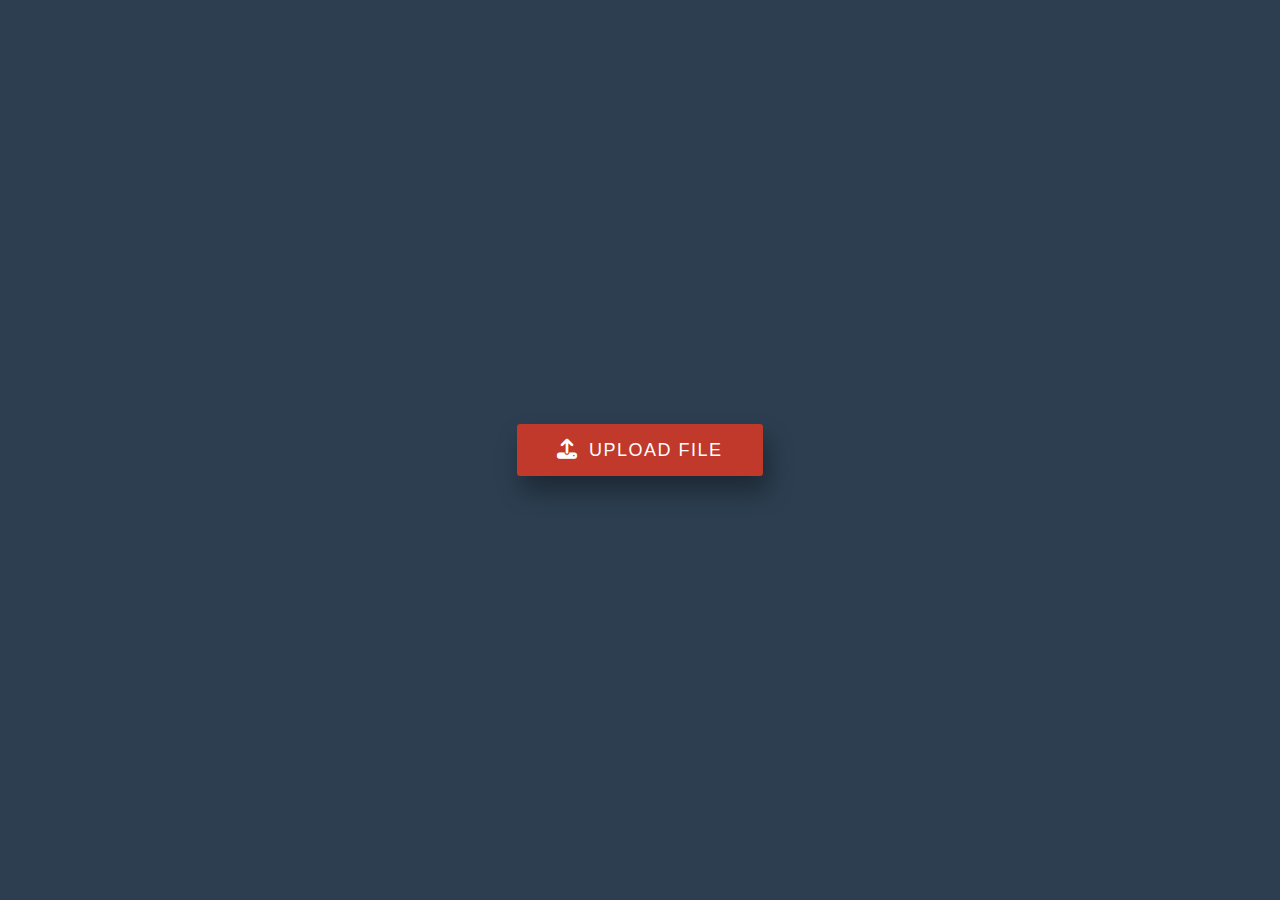
==== index.html @ 4be35e94 "Add files via upload" ====
<!DOCTYPE html>
<html lang="en">
<head>
    <meta charset="UTF-8">
    <meta http-equiv="X-UA-Compatible" content="IE=edge">
    <meta name="viewport" content="width=device-width, initial-scale=1.0">
    <title>Custom File upload button</title>
    <!---Fortawesome cdn-->
    <link rel="stylesheet" href="https://cdnjs.cloudflare.com/ajax/libs/font-awesome/6.2.0/css/all.min.css"/>
    <!---Custom-CSS--->
    <link rel="stylesheet" href="style.css">

</head>
<body>
    <input type="file" id="uploadBtn">
    <label for="uploadBtn"><i class="fa-solid fa-upload"></i>Upload File</label>
</body>
</html>
---- style.css ----
*{
    margin: 0;
    padding: 0;
    box-sizing: border-box;
    outline: none;
}
body{
    height: 100vh;
    display: grid;
    place-content: center;
    font-family: 'Poppins', sans-serif;
    background: #2c3e50;
}

input[type ="file"]{
    display: none;
}

label{
    display: inline-block;
    text-transform: uppercase;
    color: #fff;
    background: #c0392b;
    text-align: center;
    padding: 15px 40px;
    font-size: 18px;
    letter-spacing: 1.5px;
    user-select: none;
    cursor: pointer;
    box-shadow: 5px 15px 25px rgba(0,0,0,0.35);
    border-radius: 3px;
}

label i{
    font-size: 20px;
    margin-right: 10px;
}

label:active{
    transform: scale(0.9);
}
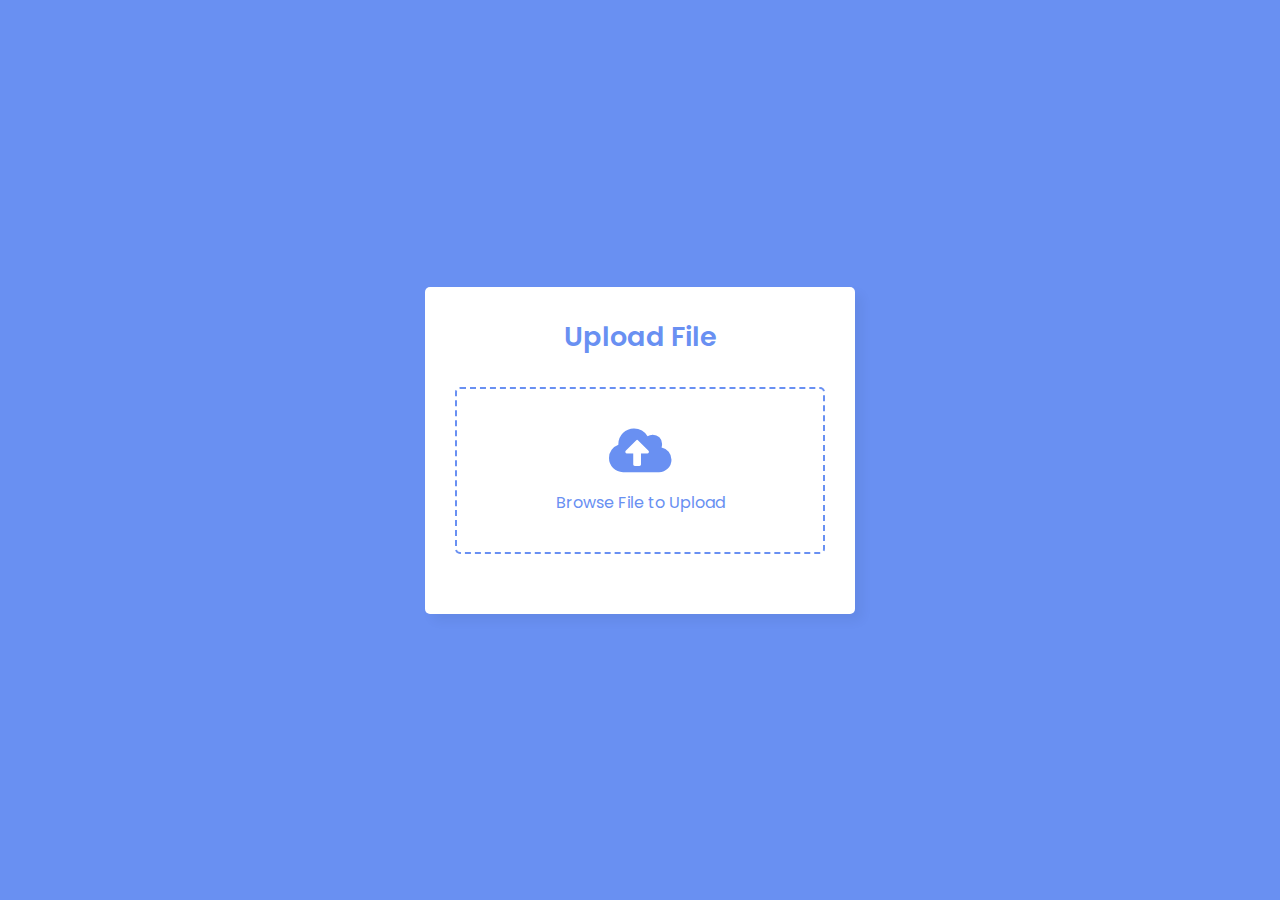
==== commit d1e18c3d: "Add files via upload" ====
--- a/index.html
+++ b/index.html
@@ -1,18 +1,25 @@
 <!DOCTYPE html>
 <html lang="en">
 <head>
-    <meta charset="UTF-8">
-    <meta http-equiv="X-UA-Compatible" content="IE=edge">
-    <meta name="viewport" content="width=device-width, initial-scale=1.0">
-    <title>Custom File upload button</title>
-    <!---Fortawesome cdn-->
-    <link rel="stylesheet" href="https://cdnjs.cloudflare.com/ajax/libs/font-awesome/6.2.0/css/all.min.css"/>
-    <!---Custom-CSS--->
-    <link rel="stylesheet" href="style.css">
-
+  <meta charset="UTF-8">
+  <meta name="viewport" content="width=device-width, initial-scale=1.0">
+  <title>File Upload</title>
+  <link rel="stylesheet" href="style.css">
+  <link rel="stylesheet" href="https://cdnjs.cloudflare.com/ajax/libs/font-awesome/5.15.3/css/all.min.css"/>
 </head>
 <body>
-    <input type="file" id="uploadBtn">
-    <label for="uploadBtn"><i class="fa-solid fa-upload"></i>Upload File</label>
+  <div class="wrapper">
+    <header>Upload File</header>
+    <form action="#">
+      <input class="file-input" type="file" name="file" hidden>
+      <i class="fas fa-cloud-upload-alt"></i>
+      <p>Browse File to Upload</p>
+    </form>
+    <section class="progress-area"></section>
+    <section class="uploaded-area"></section>
+  </div>
+
+  <script src="script.js"></script>
+
 </body>
 </html>--- a/style.css
+++ b/style.css
@@ -1,41 +1,121 @@
+/* Import Google font - Poppins */
+@import url('https://fonts.googleapis.com/css2?family=Poppins:wght@400;500;600&display=swap');
 *{
-    margin: 0;
-    padding: 0;
-    box-sizing: border-box;
-    outline: none;
+  margin: 0;
+  padding: 0;
+  box-sizing: border-box;
+  font-family: "Poppins", sans-serif;
 }
 body{
-    height: 100vh;
-    display: grid;
-    place-content: center;
-    font-family: 'Poppins', sans-serif;
-    background: #2c3e50;
+  display: flex;
+  align-items: center;
+  justify-content: center;
+  min-height: 100vh;
+  background: #6990F2;
 }
 
-input[type ="file"]{
-    display: none;
+::selection{
+  color: #fff;
+  background: #6990F2;
+}
+.wrapper{
+  width: 430px;
+  background: #fff;
+  border-radius: 5px;
+  padding: 30px;
+  box-shadow: 7px 7px 12px rgba(0,0,0,0.05);
+}
+.wrapper header{
+  color: #6990F2;
+  font-size: 27px;
+  font-weight: 600;
+  text-align: center;
+}
+.wrapper form{
+  height: 167px;
+  display: flex;
+  cursor: pointer;
+  margin: 30px 0;
+  align-items: center;
+  justify-content: center;
+  flex-direction: column;
+  border-radius: 5px;
+  border: 2px dashed #6990F2;
+}
+form :where(i, p){
+  color: #6990F2;
+}
+form i{
+  font-size: 50px;
+}
+form p{
+  margin-top: 15px;
+  font-size: 16px;
 }
 
-label{
-    display: inline-block;
-    text-transform: uppercase;
-    color: #fff;
-    background: #c0392b;
-    text-align: center;
-    padding: 15px 40px;
-    font-size: 18px;
-    letter-spacing: 1.5px;
-    user-select: none;
-    cursor: pointer;
-    box-shadow: 5px 15px 25px rgba(0,0,0,0.35);
-    border-radius: 3px;
+section .row{
+  margin-bottom: 10px;
+  background: #E9F0FF;
+  list-style: none;
+  padding: 15px 20px;
+  border-radius: 5px;
+  display: flex;
+  align-items: center;
+  justify-content: space-between;
 }
-
-label i{
-    font-size: 20px;
-    margin-right: 10px;
+section .row i{
+  color: #6990F2;
+  font-size: 30px;
 }
-
-label:active{
-    transform: scale(0.9);
+section .details span{
+  font-size: 14px;
+}
+.progress-area .row .content{
+  width: 100%;
+  margin-left: 15px;
+}
+.progress-area .details{
+  display: flex;
+  align-items: center;
+  margin-bottom: 7px;
+  justify-content: space-between;
+}
+.progress-area .content .progress-bar{
+  height: 6px;
+  width: 100%;
+  margin-bottom: 4px;
+  background: #fff;
+  border-radius: 30px;
+}
+.content .progress-bar .progress{
+  height: 100%;
+  width: 0%;
+  background: #6990F2;
+  border-radius: inherit;
+}
+.uploaded-area{
+  max-height: 232px;
+  overflow-y: scroll;
+}
+.uploaded-area.onprogress{
+  max-height: 150px;
+}
+.uploaded-area::-webkit-scrollbar{
+  width: 0px;
+}
+.uploaded-area .row .content{
+  display: flex;
+  align-items: center;
+}
+.uploaded-area .row .details{
+  display: flex;
+  margin-left: 15px;
+  flex-direction: column;
+}
+.uploaded-area .row .details .size{
+  color: #404040;
+  font-size: 11px;
+}
+.uploaded-area i.fa-check{
+  font-size: 16px;
 }